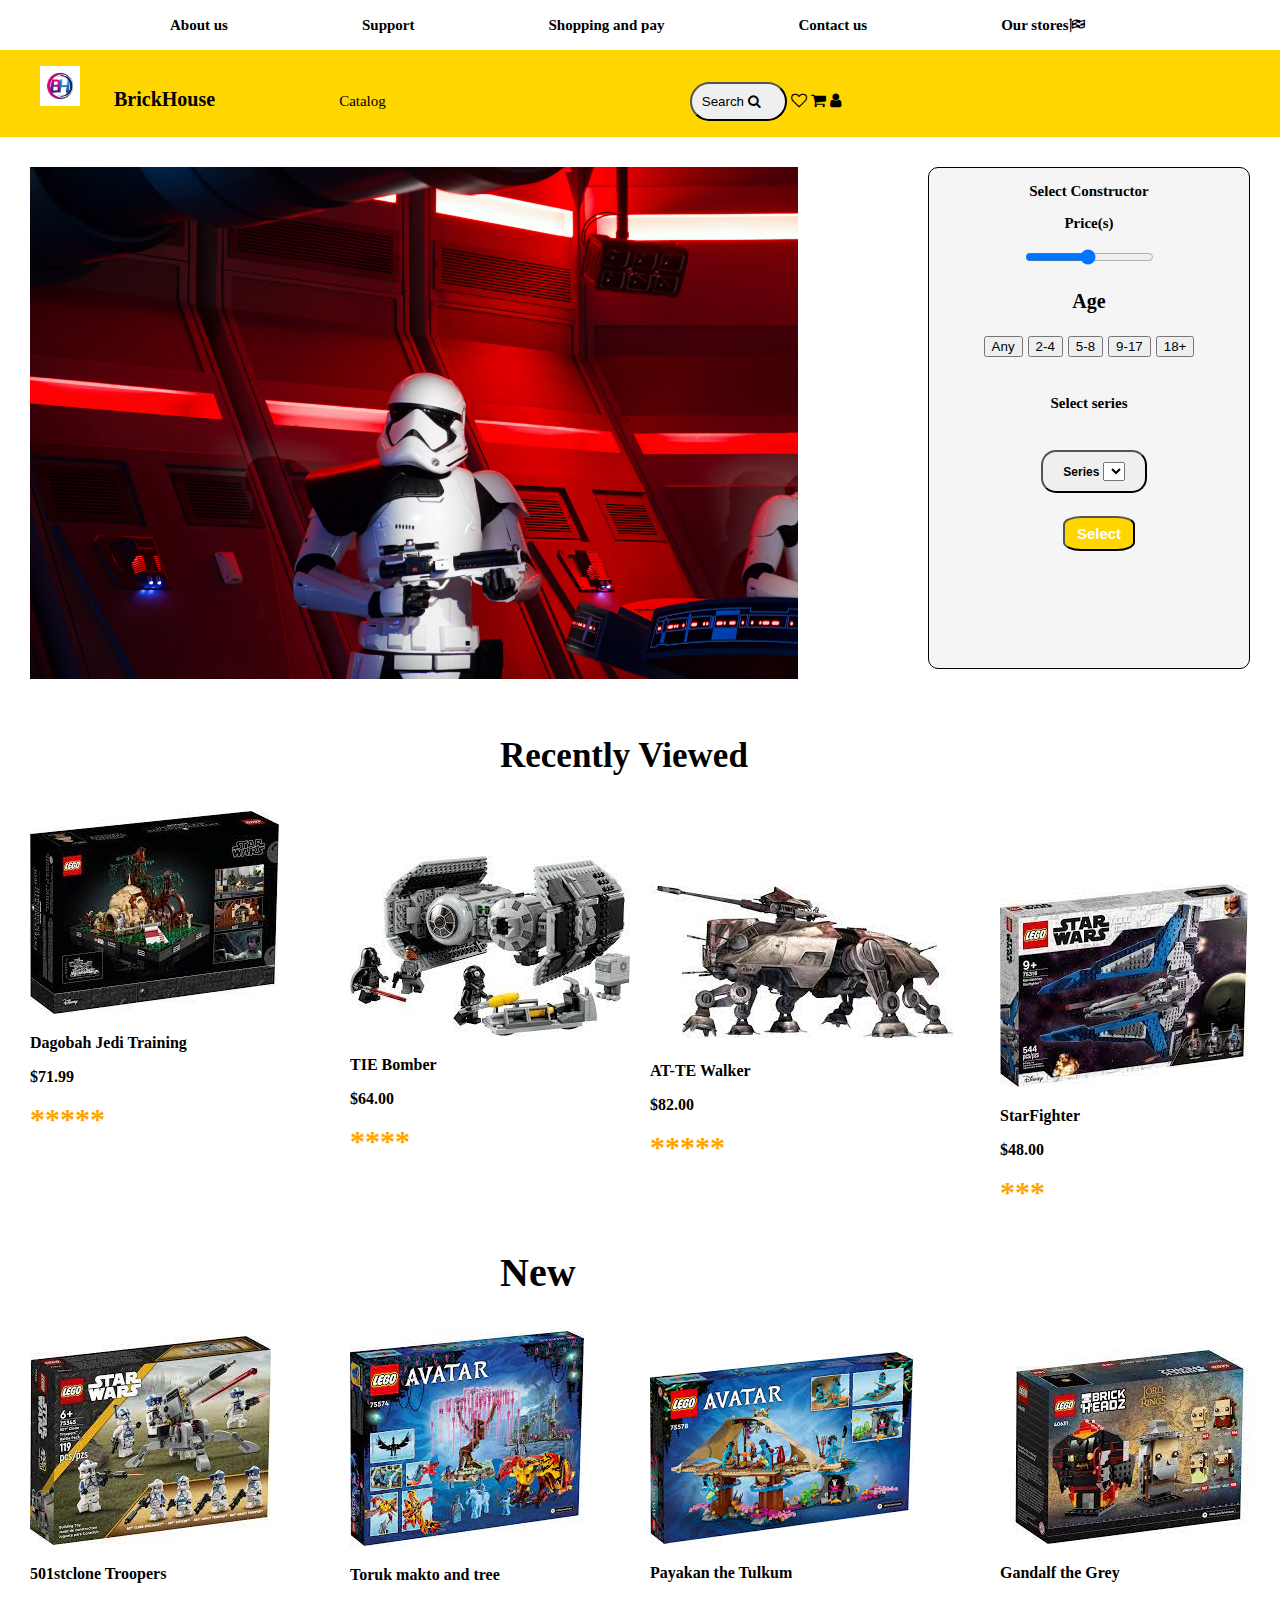
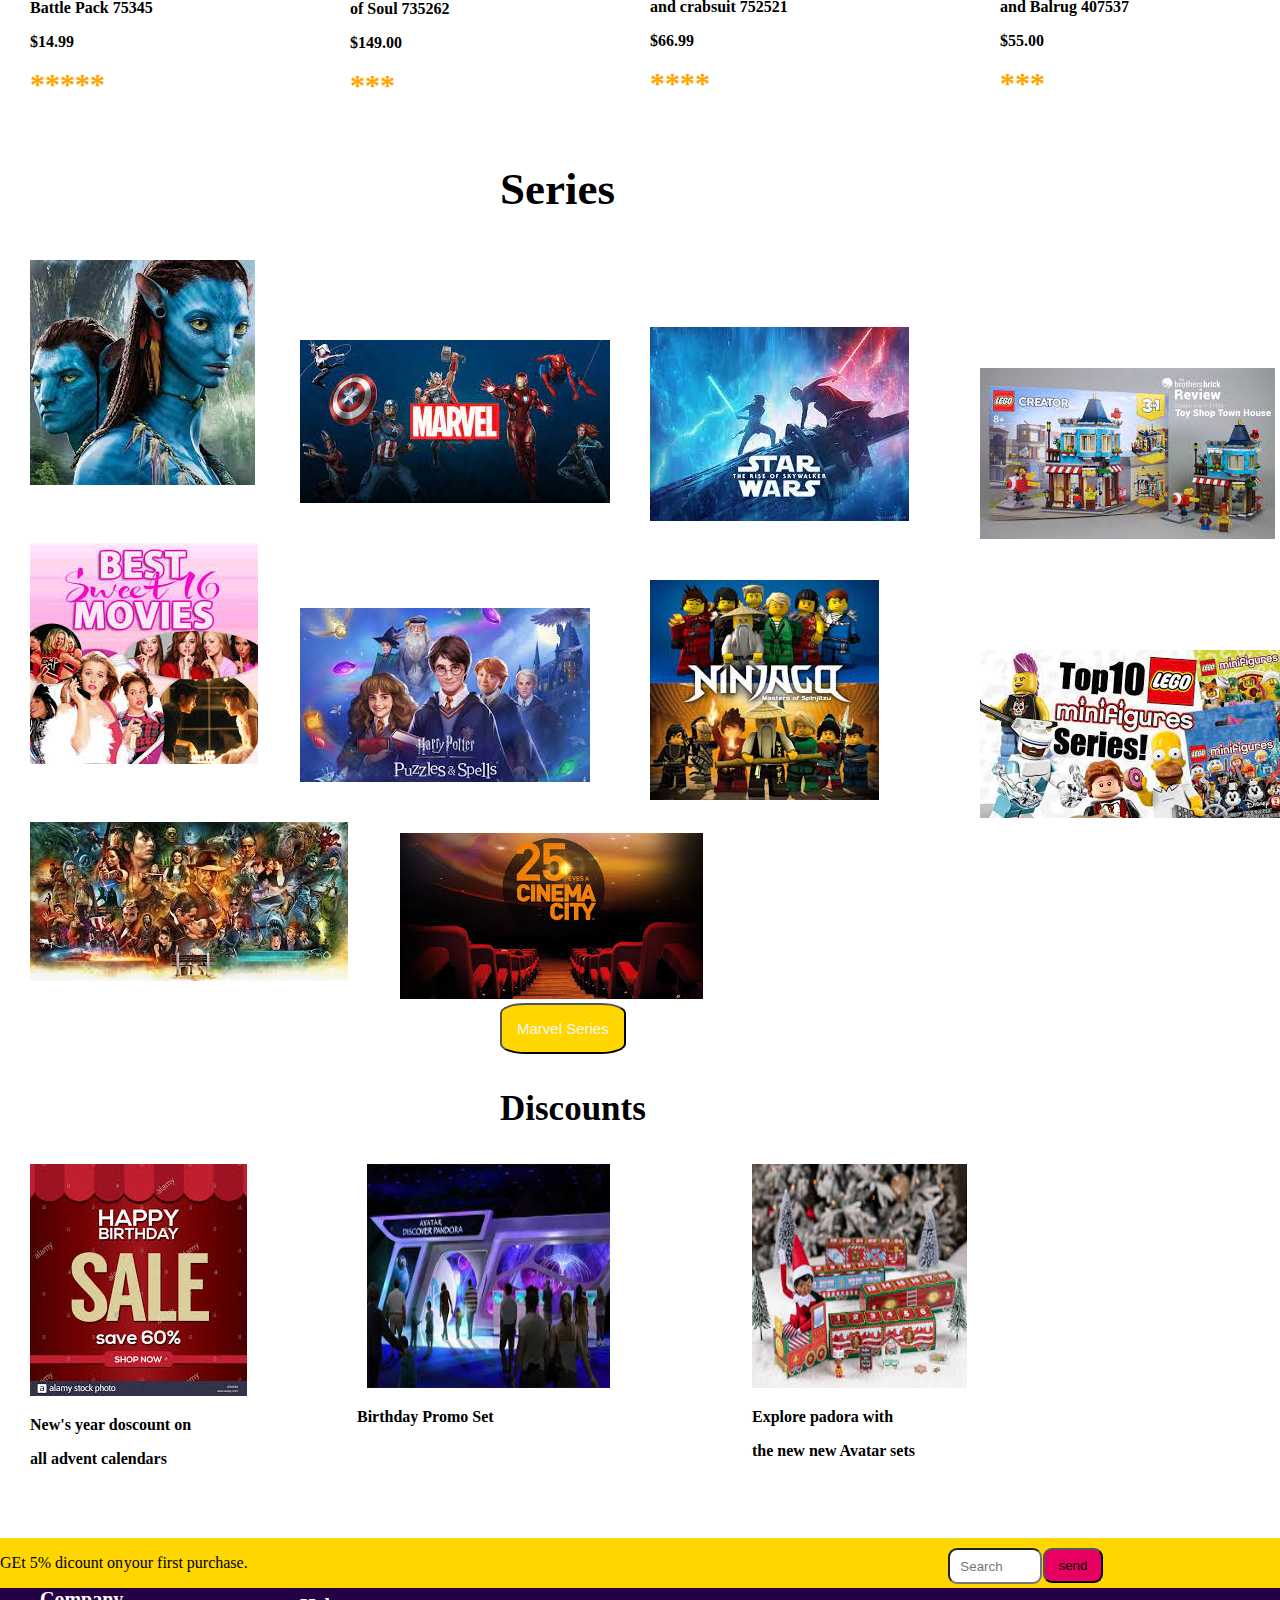
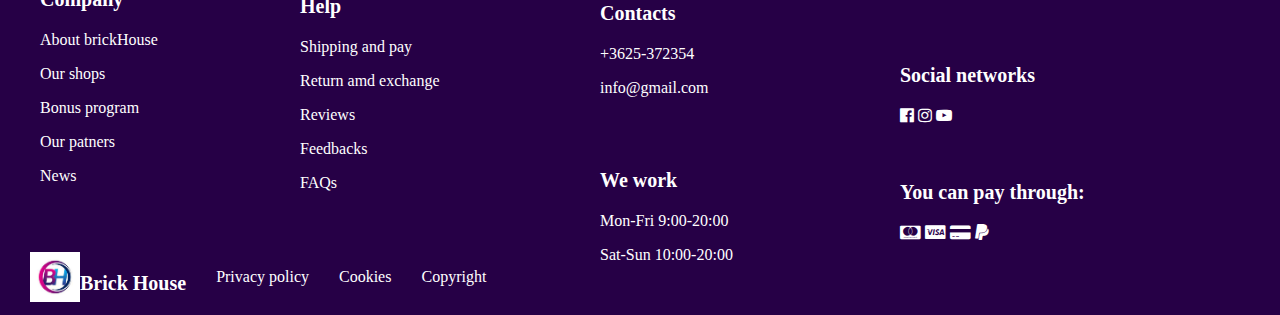
==== index.html @ 40dae790 "first commit" ====
<!DOCTYPE html>
<html lang="en">
<head>
    <meta charset="UTF-8">
    <meta http-equiv="X-UA-Compatible" content="IE=edge">
    <meta name="viewport" content="width=device-width, initial-scale=1.0">
    <title>BrickH</title>
    <link rel="stylesheet" a href="style.css">
    <link rel="stylesheet" href="https://cdnjs.cloudflare.com/ajax/libs/font-awesome/4.7.0/css/font-awesome.min.css">

</head>
<body class="body">
   <div>
    <nav class="nav1">
        <ul>
            <li>About us</li>
            <li>Support</li>
            <li>Shopping and pay</li>
            <li>Contact us</li>
            <li>Our stores</li>
        </ul>
        <i class="fa fa-flag-checkered" aria-hidden="true"></i>

    </nav>
   </div>
   <div>
    <nav class="nav2">
        <ul>
        <img src="images/log.jpeg" id="log1">
        <li id="log2">BrickHouse</li>
        <li>Catalog</li>
       <button id="search1">Search      <i class="fa fa-search" aria-hidden="true"></i>
       </button>
       <i class="fa fa-heart-o" aria-hidden="true"></i>
       <i class="fa fa-shopping-cart" aria-hidden="true"></i>
       <i class="fa fa-user" aria-hidden="true"></i>

    </ul>
    </nav>
</div>
<div class="sepa">
    <img  src="images/p0.jpg" class="p0">
    <div class="pictext">
        <p id="const">Select Constructor</p>
        <p id="const">Price(s)</p>
        <input type="range" min="1" max="100" value="50">
        <!-- <div id="range1"><input type="range" min="75" max="850" value="50" class="slider" id="myRange"></div> -->

        <br/>
        <p>Age</p>
       <div id="age"> <button>Any</button>  <button>2-4</button>  <button>5-8</button>   <button>9-17</button>  <button>18+</button></div>
       <br/> 
        <p id="series1">Select series</p>
        <br/>
        <button id="series">Series      <select><option></option><option></option><option></option></select></button>
        <br/>
        <br/>
        <button id="lastsel">Select</button>
    </div>
</div>
</br>
<div class="one1">
<p id="rece">Recently Viewed</p>
<div id="img1">
    <img src="images/dago.jpeg">
    <p>Dagobah Jedi Training</p>
    <p>$71.99</p>
    <p id="wote">*****</p>

</div>
    <div id="img2">
<img src="images/tie.jpeg">
<p>TIE Bomber</p>
<p>$64.00</p>
<p id="wote">****</p>
    </div>
<div id="img3">
    <img src="images/walker.jpeg">
    <p>AT-TE Walker</p>
    <p>$82.00</p>
    <p id="wote">*****</p>
</div>
<div id="img4">
    <img src="images/star.jpeg">
    <p>StarFighter</p>
    <p>$48.00</p>
    <p id="wote">***</p>
</div></div>
<p id="new">New</p>
<div id="img5">
    <img src="images/501st.jpeg">
    <p>501stclone Troopers</p>
    <p>Battle Pack 75345</p>
    <p>$14.99</p>
    <p id="wote">*****</p>
</div>
<div id="img6">
    <img src="images/toruk.jpeg">
    <p>Toruk makto and tree</p>
    <p>of Soul 735262</p>
    <p>$149.00</p>
    <p id="wote">***</p>
</div>
<div id="img7">
    <img src="images/payakan.jpeg">
    <p>Payakan the Tulkum</p>
    <p>and crabsuit 752521</p>
    <p>$66.99</p>
    <p id="wote">****</p>
</div>
<div id="img8">
    <img src="images/gandalf.jpeg">
    <p>Gandalf the Grey</p>
    <p>and Balrug 407537</p>
    <p>$55.00</p>
    <p id="wote">***</p>
</div>
</br>

<p id="pp">Series</p>
<div>
    <div class="f4"> <img src="images/avatar.jpeg" id="img9">

<div>
    <img src="images/marvel.jpeg" id="img10">
</div>
<div>
    <img src="images/star war.jpeg" id="img11">
</div>
<div>
    <img src="images/creator.jpeg" id="img12">
</div>
</div>
<div>
    <img src="images/ideas.jpeg" id="img13">
</div>
<div>
    <img src="images/harry.jpeg" id="img14">
</div>
<div>
    <img src="images/ninjago.jpeg" id="img15">
</div>
<div>
    <img src="images/minifigures.jpeg" id="img16">
</div>
<div>
    <img src="images/classic.jpeg" id="img17">
</div>
<div>
    <img src="images/cuty.jpeg" id="img18">
</div>
<button id="mave">Marvel Series</button>
<p id="dis">Discounts</p>
<div class=last>
    <div>
    <img src="images/birthday.jpeg" id="last1">
    <p id="nn">New's year doscount on </p>
    <p id="nn">all advent calendars</p>
    </div>
    <div>
    <img src="images/explore.jpeg" id="last2">
    <p id="r">Birthday Promo Set</p>
</div>
    <div>
    <img src="images/new year.jpeg"id="last3">
    <p id="mm">Explore padora with </p>
    <p id="mm">the new new Avatar sets</p>
    </div>
</div>
</br>
</br>
</br>
<div class="gee">
    <p id="al">GEt 5% dicount on</p><p>your first purchase.</p>
<input id="in" placeholder="Search"></input>
    <button id="send">send</button>
</div>
<div id="big">
<div class="b1">
    <p id="all">Company</p>
    <p>About brickHouse</p>
    <p>Our shops</p>
    <p>Bonus program</p>
    <p>Our patners</p>
    <p>News</p>
</div>
<div class="b2">
    <p id="all">Help</p>
    <p>Shipping and pay</p>
    <p>Return amd exchange</p>
    <p>Reviews</p>
    <p>Feedbacks</p>
    <p>FAQs</p>
</div>
<div class="b3">
    <p id="all">Contacts</p>
    <p>+3625-372354</p>
    <p>info@gmail.com</p>
</br>
</br>
    <p id="all">We work</p>
    <p>Mon-Fri  9:00-20:00</p>
    <p>Sat-Sun  10:00-20:00</p>

</div>
<div class="b4">
    <p id="all">Social networks</p>
    <i class="fa fa-facebook-official" aria-hidden="true"></i>
    <i class="fa fa-instagram" aria-hidden="true"></i>
    <i class="fa fa-youtube-play" aria-hidden="true"></i>
</br>
</br>
</br>
<p id="all">You can pay through:</p>
<i class="fa fa-cc-mastercard" aria-hidden="true"></i>
<i class="fa fa-cc-visa" aria-hidden="true"></i>
<i class="fa fa-credit-card-alt" aria-hidden="true"></i>
<i class="fa fa-paypal" aria-hidden="true"></i>

</div>
<div class="fyuu">
    <img src="images/log.jpeg" id="staki"><p id="all">Brick House</p>
    <p id="pq">Privacy policy</p>
    <p id="cookie">Cookies</p>
    <p id="copyr">Copyright</p>
</div>

</div>













</body>
</html>
---- style.css ----
@media screen and (max-height:2000px),(max-width:1300px){

    .body {
      padding: 0px;
      margin: 0px;
    }
  


.nav1{
    display: flex;
    /* justify-content: space-between; */
    align-items: center;
    font-weight: 700;
}
.body{
    /* width:900px; */
    padding: 0px;
    margin: 0;
    /* overflow-x: hidden;
    overflow-y: scroll; */
   
}
.nav1 ul li{
    display: inline-flex;
    padding-left: 10px;
    margin-left: 120px;
    font-size: 15px;
    font-weight:500px;
}
#log1{
    width:40px;

}
#log2{
    margin-left: 30px;
    font-size: 20px;
    font-weight: 700;
}
.nav2{
    display:flex;
    align-items: center;
    background-color: #FFD600;
    width: 100%;
    justify-content: space-between;
    margin-left: 0px;
    font-weight: 700;
}
.nav2 ul  li{
    display: inline-flex;
    font-size: 15px;
    font-weight: 500;
    margin-left: 120px;
}
#search1{
    border-radius: 20px;
    padding: 10px 25px 10px 10px;
    margin-left: 300px;
    cursor: pointer;
 
}

.p0{
    width: 60%;
    margin-top: 30px;
    margin-left: 30px;
}
#age p{
    padding-left: 45px;
    display:inline-flex
}

.pictext{
    float: right;
    background-color: whitesmoke;
opacity: 15;
margin-top: 30px;
border-radius: 10px;
width: 25%;
height: 500px;
font-size: 20px;
font-weight: 600;
text-align:center;
border:solid 0.5px black;
margin-right: 30px;



}
#series{
padding: 10px 20px;
margin-left: 10px;
font-weight: 600;
font-size: 12px;
border-radius: 15px;
text-align: left;
cursor:pointer;

}
#const{
    font-size: 15px;
    font-weight: 600;
}
#series1{
    font-size: 15px;
    font-weight: 600;
  
   
}
#lastsel{
    padding: 7px 12px;
    font-weight: 800; font-size: 15px;
 border-radius: 25%;
 background-color: #FFD600;
 color: white;
 margin-left: 20px;

}
#rece{
    font-size: 35px;
    margin-left: 500px;
    font-weight: 900;
}
#wote{
    color:orange;
    font-size: 30px;
    display:inline;
}


#img1{
    margin-left: 30px;
    font-weight: 700;
    
}
#img2{
    margin-top: -280px;
    margin-left: 350px;
    font-weight: 700;
}
#img3{
    margin-top:-280px ;
    margin-left: 650px;
    font-weight: 700;
}
#img4{
    margin-top: -280px;
    margin-left: 1000px;
    font-weight: 700;
}
#new{
    font-size: 40px;
    margin-left: 500px;
    font-weight: 900;
}
#img5{
margin-left: 30px;
font-weight: 700;
}
#img6{
    margin-top: -370px;
    margin-left: 350px;
    font-weight: 700;
}
#img7{
    margin-top:-350px ;
    margin-left: 650px;
    font-weight: 700;
}
#img8{
    margin-top: -350px;
    margin-left: 1000px;
    font-weight: 700;
}
#pp{
    font-size: 45px;
    margin-left: 500px;
    font-weight: 900;
}

#img9{
    margin-left: 30px;
    
  
}
#img10{
margin-left: 300px;
margin-top: -260px;
height: 100%;

}

#img11{
  margin-left: 650px;  
  margin-top: -300px;
}
#img12{
    margin-left: 980px;  
    margin-top: -350px;
}
#img13{
margin-left: 30px;  
}
#img14{
    margin-left: 300px;
    margin-top: -500px;
}
#img15{
    margin-left: 650px;  
    margin-top: -500px;
}
#img16{
    margin-left: 980px;  
    margin-top: -500px;
}
#img17{
    margin-left: 30px;
}

#img18{
    margin-left: 400px;  
    margin-top: -330px; 
}
#mave{
    padding: 15px;
 border-radius: 20%;
    background-color:#FFD600;
    color: whitesmoke;
    font-size: 15px;
margin-left: 500px;

}
#dis{
    font-size: 35px;
    font-weight: 900;
    margin-left: 500px;
}
.last{
    display: flex;
    font-weight: 600;
}
#last1{
    margin-left: 30px;
   
}

#last2{
    margin-left: 120px;
    width:60%;
    height: 70%;
}
#last3{
    margin-left: 100px;
    width: 60%;
    height: 70%;
}
#nn{
    margin-left: 30px;
}

#r{
    margin-left: 110px;
}
#mm{
    margin-left: 100px;
}
.gee{
    display: flex;
    background-color:#FFD600;
    justify-content: space-between;
  
}
#in{
    margin-left: 700px;
    border-radius: 9px;
    padding: 5px 10px; height: 22px; width: 70px;
margin-top: 10px;
    
}
#send{
margin-top: 10px;
border-radius: 9px;
padding: 5px 10px;
background-color:#E70062;
height: 35px; width: 60px;
margin-right: 177px;

}
#big{
    background-color: #260046;color: white;
    margin-top: -20px;
}
.b1{
    margin-left: 40px;
}
.b2{
    margin-left: 300px;
    margin-top: -210px;
}
.b3{
    margin-left: 600px;
    margin-top: -210px;
}
#all{
    font-size: 20px;
    font-weight: 800;
}
.b4{
    margin-left:900px;
    margin-top: -220px;
}
.fyuu{
    display: flex;
    margin-top: 10px;
    /* padding:30px;
    justify-content: space-between; */
}
#bh{
margin-left: 30px;
}
#pq{
margin-left: 30px;
}
#cookie{
margin-left:30px ;
}
#copyr{
margin-left: 30px;
}
#staki{
    width: 50px;
    height:50px;
    margin-left: 30px;
}}
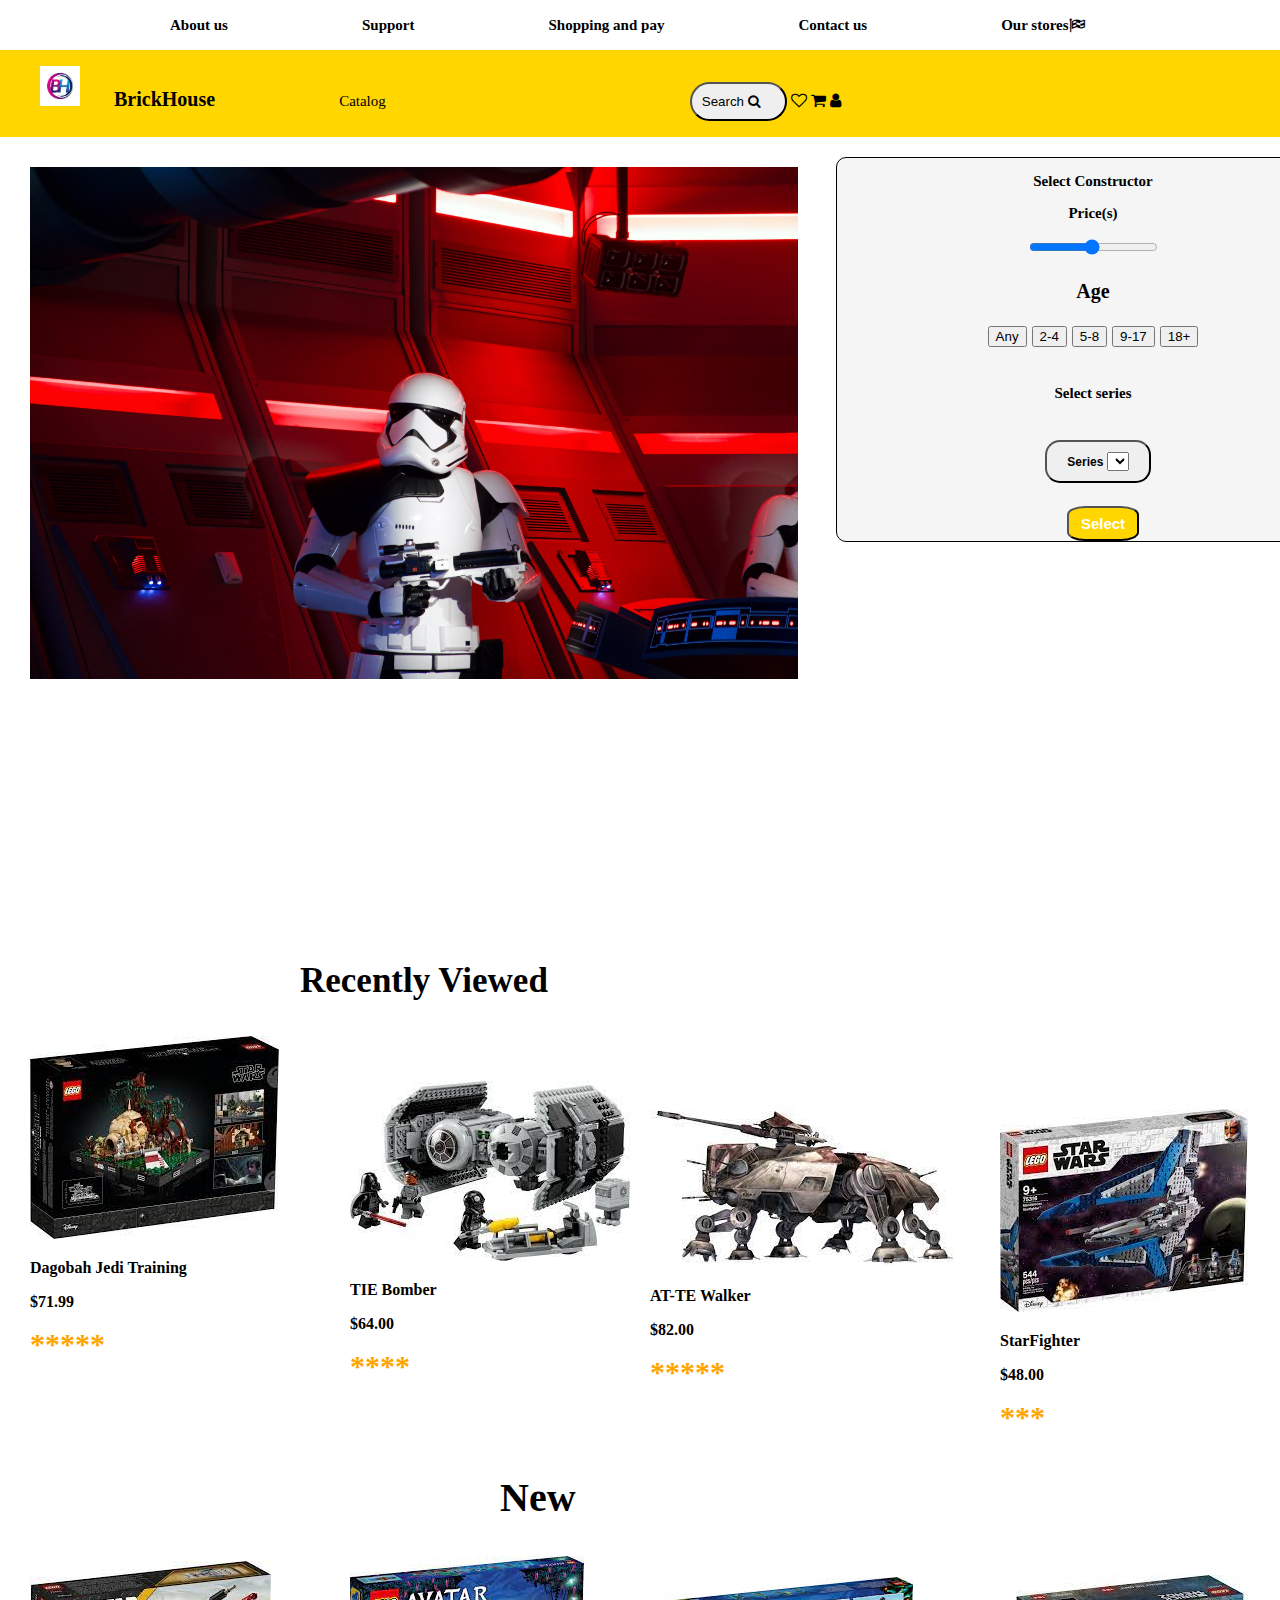
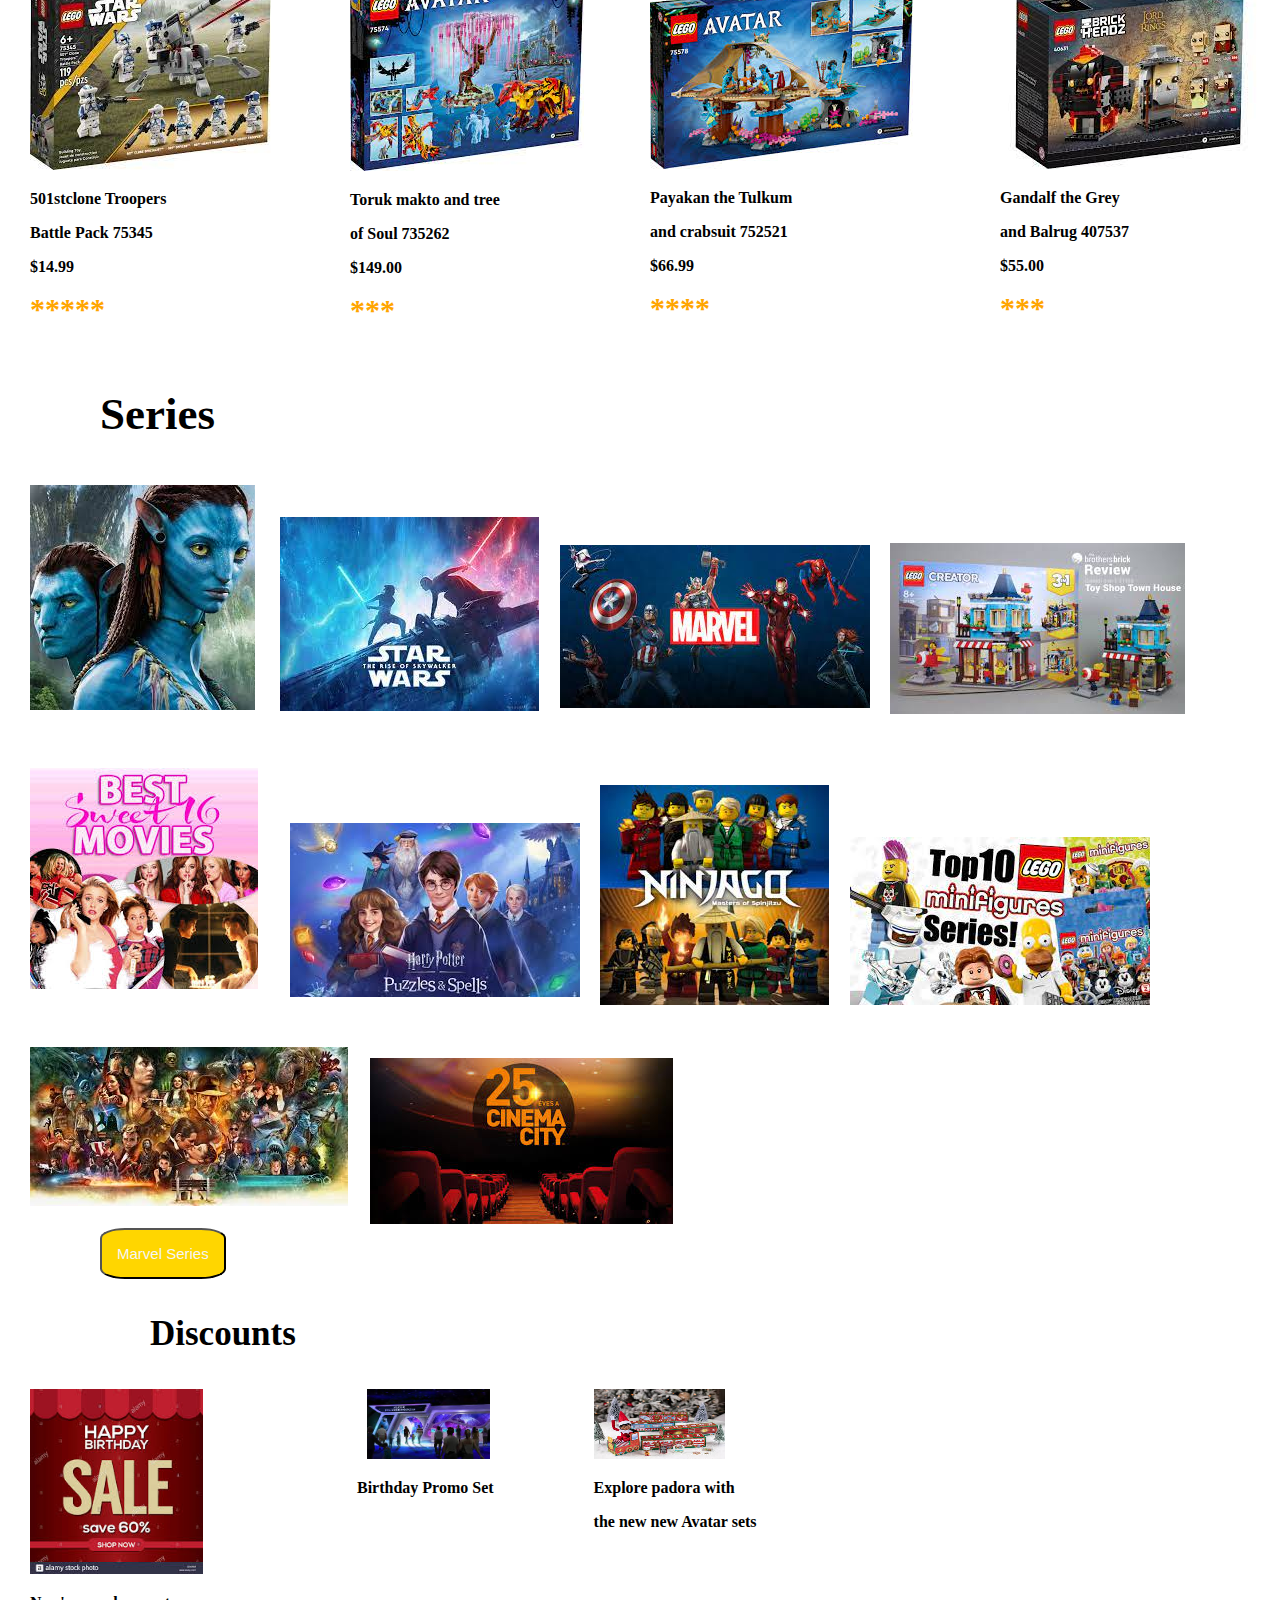
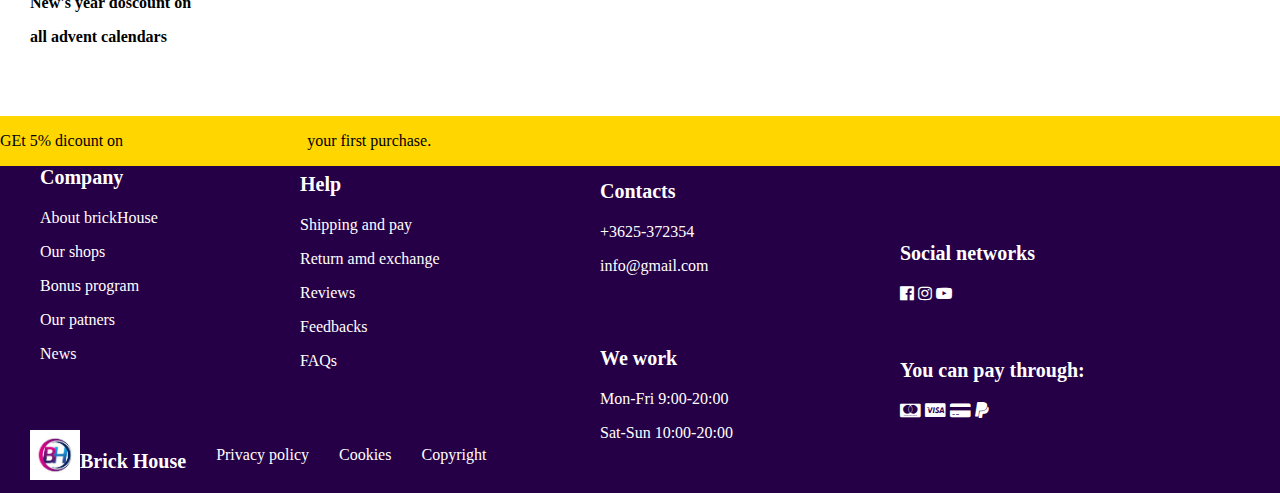
==== commit 17139974: "commit" ====
--- a/index.html
+++ b/index.html
@@ -59,15 +59,14 @@
     </div>
 </div>
 </br>
+
+<p id="rece">Recently Viewed</p>
 <div class="one1">
-<p id="rece">Recently Viewed</p>
 <div id="img1">
     <img src="images/dago.jpeg">
     <p>Dagobah Jedi Training</p>
     <p>$71.99</p>
-    <p id="wote">*****</p>
-
-</div>
+    <p id="wote">*****</p></div>
     <div id="img2">
 <img src="images/tie.jpeg">
 <p>TIE Bomber</p>
@@ -78,14 +77,12 @@
     <img src="images/walker.jpeg">
     <p>AT-TE Walker</p>
     <p>$82.00</p>
-    <p id="wote">*****</p>
-</div>
+    <p id="wote">*****</p></div>
 <div id="img4">
     <img src="images/star.jpeg">
     <p>StarFighter</p>
     <p>$48.00</p>
-    <p id="wote">***</p>
-</div></div>
+    <p id="wote">***</p></div></div>
 <p id="new">New</p>
 <div id="img5">
     <img src="images/501st.jpeg">
--- a/style.css
+++ b/style.css
@@ -1,4 +1,4 @@
-@media screen and (max-height:2000px),(max-width:1300px){
+
 
     .body {
       padding: 0px;
@@ -331,4 +331,65 @@
     width: 50px;
     height:50px;
     margin-left: 30px;
-}}
+}
+@media screen and (max-height:1500px),(max-width:1100px){
+.nav1{
+    width: 100%;
+  
+}.nav2{
+    width: 140%; height: 50%; 
+}.pictext{
+    margin-top: 20px; margin-right: -70px; width: 40%; height: 90%;
+}#rece{
+    margin-top: 260px; margin-left: 300px;
+}
+#pp{
+    width: 40%; height: 30%;margin-left: 100px;
+}
+/* #img1{width: 40%;}
+#img2{width: 40%;}
+#img3{width: 40%;}
+#img4{width: 40%;}
+#img5{width: 40%;}
+#img6{width: 40%;}
+#img7{width: 40%;}
+#img8{width: 40%;} */
+
+#img18{
+  margin-left: 370px;}
+#img10{ margin-left: 560px;margin-bottom: 20px;}
+#img11{padding: 0px;margin-left: 280px;margin-bottom: 35px;}
+#img12{margin-left: 890px; margin-bottom: 50px;}
+
+#img14{margin-left: 290px;margin-bottom: 10px;}
+#img15{margin-left: 600px;margin-bottom: 20px;}
+#img16{margin-left: 850px;margin-bottom: 38px;}
+
+#mave{
+    margin-left: 100px;
+}
+#last1{
+width: 70%;
+}
+#last2{
+    width: 50%;height: 70px;
+}
+#last3{
+    width: 50%;height: 70px;
+}
+#dis{
+    margin-left: 150px;
+}
+.gee{
+    width: 143%; height: 30%;
+}
+#big{
+    width: 143%;
+}#fyuu{margin-top: 10px;}
+
+
+
+
+
+
+}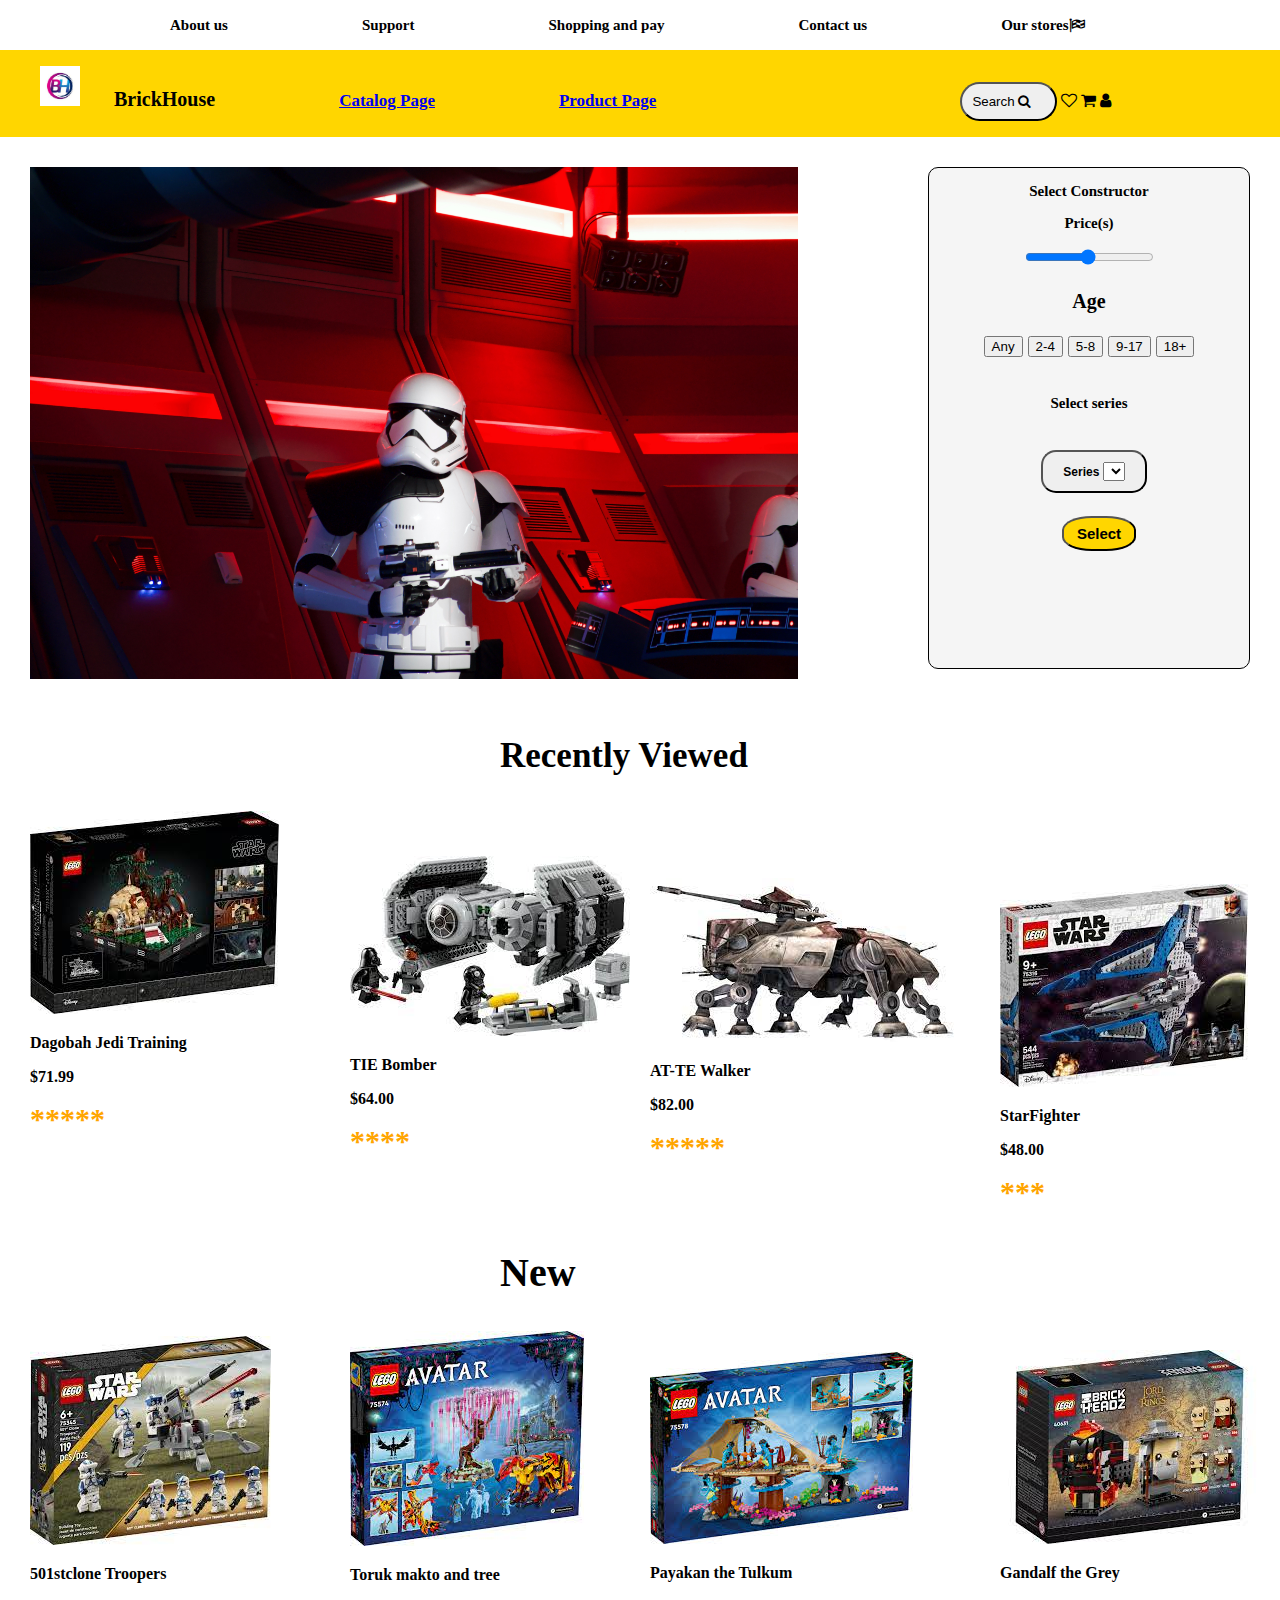
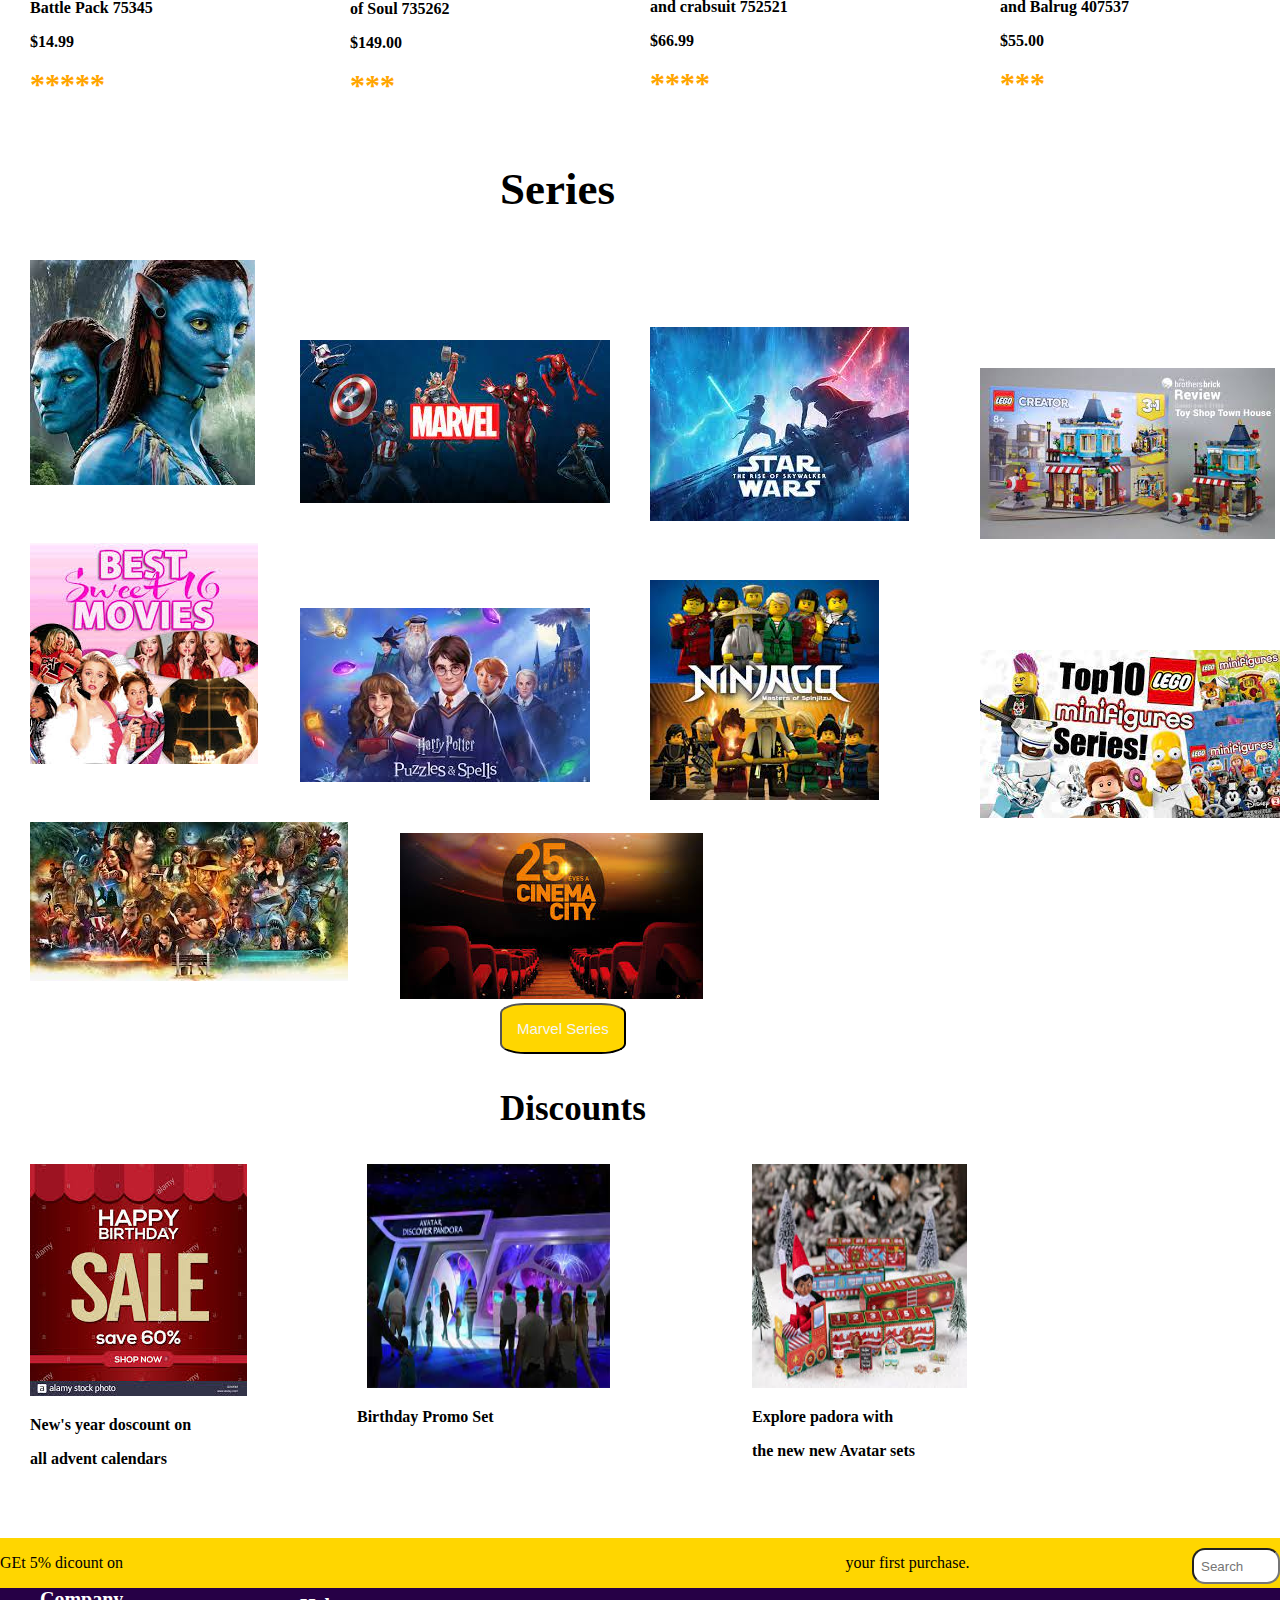
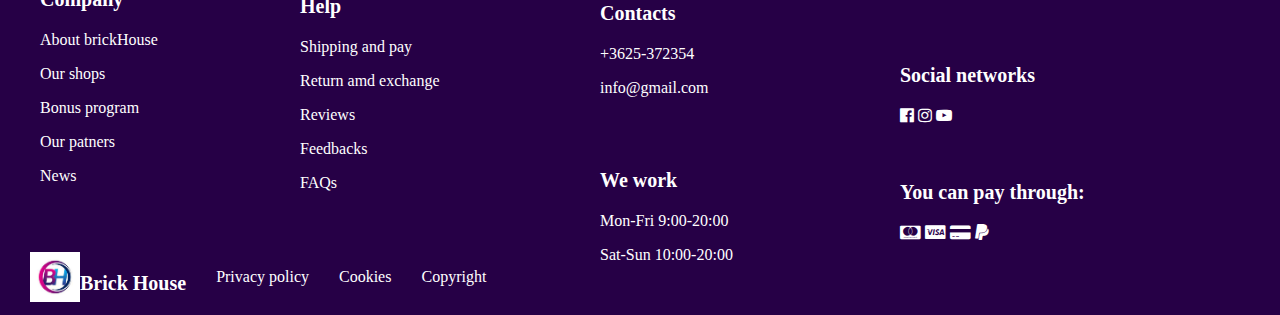
==== commit bc82d96a: "commit" ====
--- a/index.html
+++ b/index.html
@@ -28,7 +28,8 @@
         <ul>
         <img src="images/log.jpeg" id="log1">
         <li id="log2">BrickHouse</li>
-        <li>Catalog</li>
+        <li id="link1"><a href="index2.html">Catalog Page</a></li>
+        <li id="link1"><a href="index3.html">Product Page</a></li>
        <button id="search1">Search      <i class="fa fa-search" aria-hidden="true"></i>
        </button>
        <i class="fa fa-heart-o" aria-hidden="true"></i>
@@ -170,7 +171,7 @@
 <div class="gee">
     <p id="al">GEt 5% dicount on</p><p>your first purchase.</p>
 <input id="in" placeholder="Search"></input>
-    <button id="send">send</button>
+    <!-- <button id="send">send</button> -->
 </div>
 <div id="big">
 <div class="b1">
@@ -224,17 +225,7 @@
 
 </div>
 
-
-
-
-
-
-
-
-
-
-
-
+ 
 
 </body>
 </html>--- a/style.css
+++ b/style.css
@@ -1,4 +1,3 @@
-
 
     .body {
       padding: 0px;
@@ -14,12 +13,9 @@
     font-weight: 700;
 }
 .body{
-    /* width:900px; */
     padding: 0px;
     margin: 0;
-    /* overflow-x: hidden;
-    overflow-y: scroll; */
-   
+ 
 }
 .nav1 ul li{
     display: inline-flex;
@@ -57,8 +53,9 @@
     padding: 10px 25px 10px 10px;
     margin-left: 300px;
     cursor: pointer;
- 
-}
+}
+
+#link1{font-size: 17px;font-weight: 700;}
 
 .p0{
     width: 60%;
@@ -108,11 +105,11 @@
    
 }
 #lastsel{
-    padding: 7px 12px;
+    padding: 7px 13px;
     font-weight: 800; font-size: 15px;
- border-radius: 25%;
+ border-radius: 40%;
  background-color: #FFD600;
- color: white;
+ color:black;
  margin-left: 20px;
 
 }
@@ -271,13 +268,13 @@
   
 }
 #in{
-    margin-left: 700px;
-    border-radius: 9px;
-    padding: 5px 10px; height: 22px; width: 70px;
+    margin-left: -500px;
+    border-radius: 13px;
+    padding: 5px 7px; height: 22px; width: 70px;
 margin-top: 10px;
     
 }
-#send{
+/* #send{
 margin-top: 10px;
 border-radius: 9px;
 padding: 5px 10px;
@@ -285,7 +282,7 @@
 height: 35px; width: 60px;
 margin-right: 177px;
 
-}
+} */
 #big{
     background-color: #260046;color: white;
     margin-top: -20px;
@@ -332,64 +329,9 @@
     height:50px;
     margin-left: 30px;
 }
-@media screen and (max-height:1500px),(max-width:1100px){
-.nav1{
-    width: 100%;
-  
-}.nav2{
-    width: 140%; height: 50%; 
-}.pictext{
-    margin-top: 20px; margin-right: -70px; width: 40%; height: 90%;
-}#rece{
-    margin-top: 260px; margin-left: 300px;
-}
-#pp{
-    width: 40%; height: 30%;margin-left: 100px;
-}
-/* #img1{width: 40%;}
-#img2{width: 40%;}
-#img3{width: 40%;}
-#img4{width: 40%;}
-#img5{width: 40%;}
-#img6{width: 40%;}
-#img7{width: 40%;}
-#img8{width: 40%;} */
-
-#img18{
-  margin-left: 370px;}
-#img10{ margin-left: 560px;margin-bottom: 20px;}
-#img11{padding: 0px;margin-left: 280px;margin-bottom: 35px;}
-#img12{margin-left: 890px; margin-bottom: 50px;}
-
-#img14{margin-left: 290px;margin-bottom: 10px;}
-#img15{margin-left: 600px;margin-bottom: 20px;}
-#img16{margin-left: 850px;margin-bottom: 38px;}
-
-#mave{
-    margin-left: 100px;
-}
-#last1{
-width: 70%;
-}
-#last2{
-    width: 50%;height: 70px;
-}
-#last3{
-    width: 50%;height: 70px;
-}
-#dis{
-    margin-left: 150px;
-}
-.gee{
-    width: 143%; height: 30%;
-}
-#big{
-    width: 143%;
-}#fyuu{margin-top: 10px;}
-
-
-
-
-
-
-}+
+ @media screen and (max-width:1280), (max-height:1366){ 
+
+ }
+ 
+ 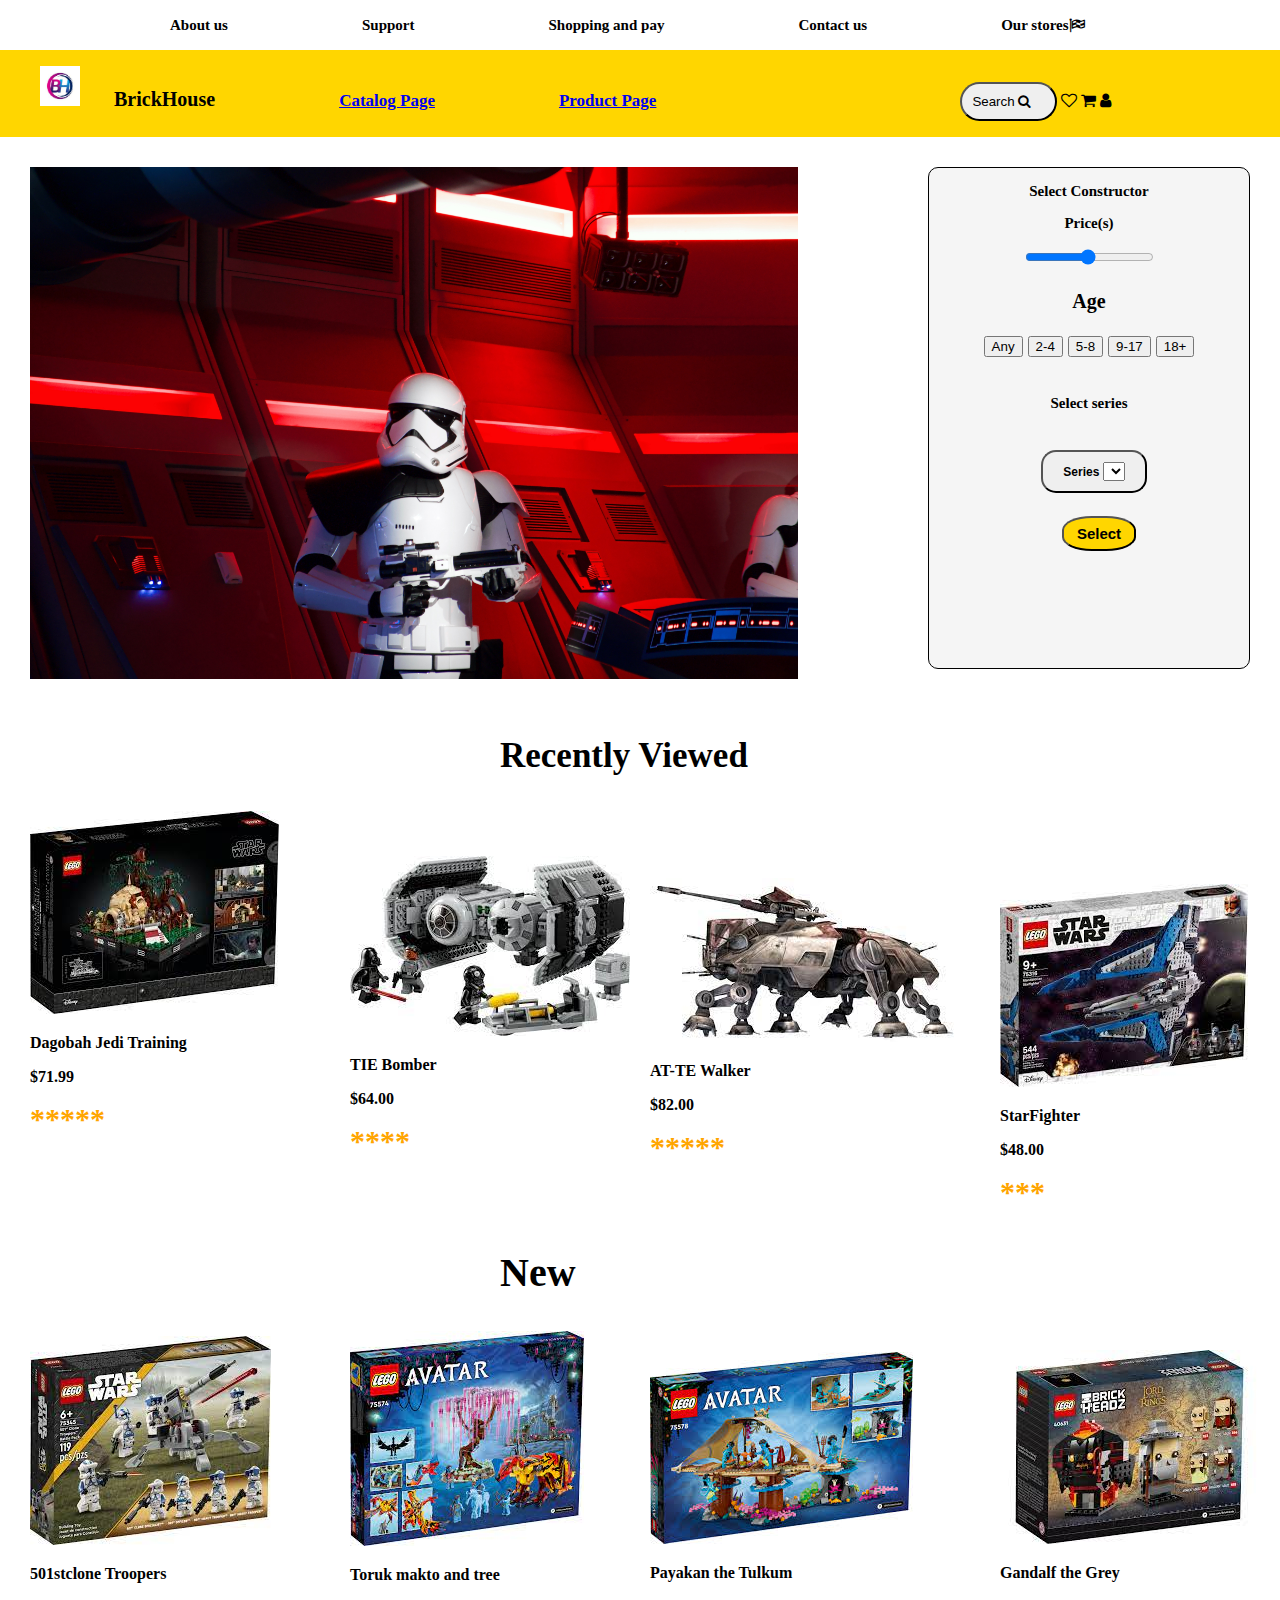
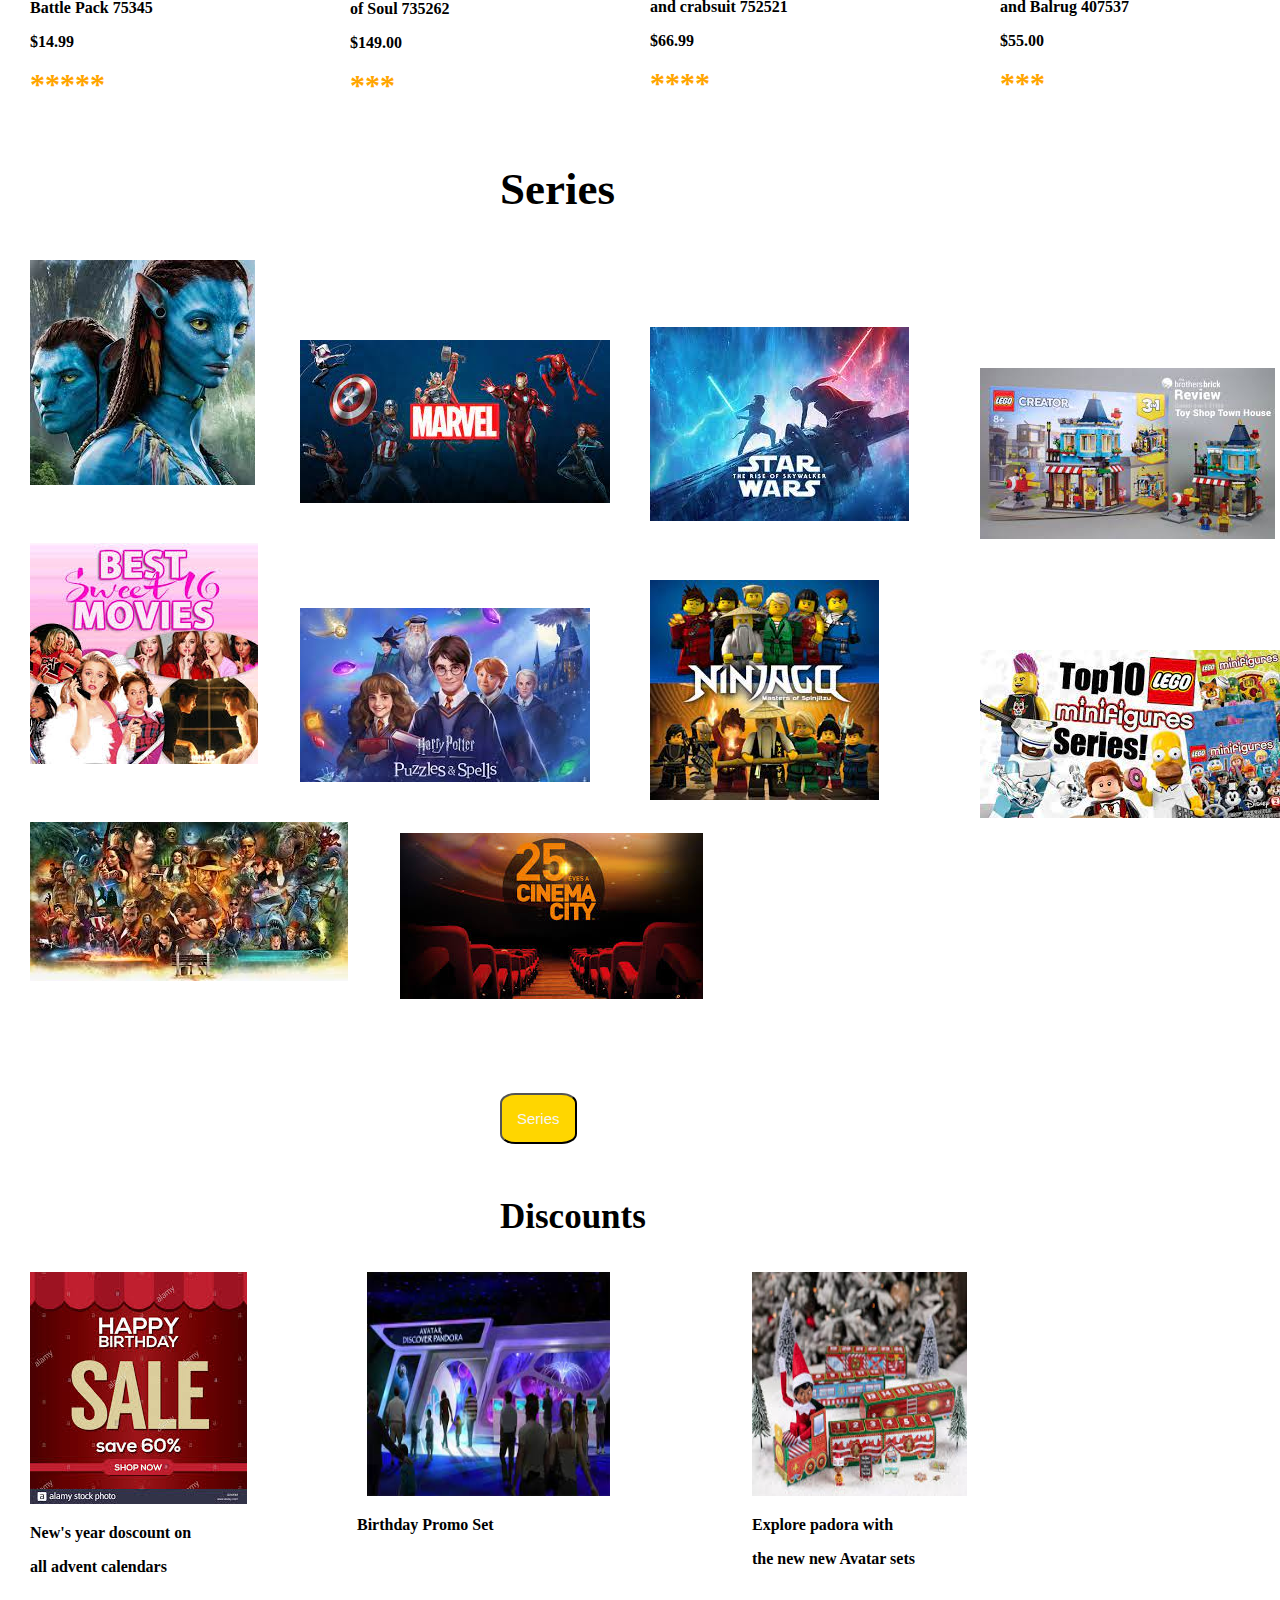
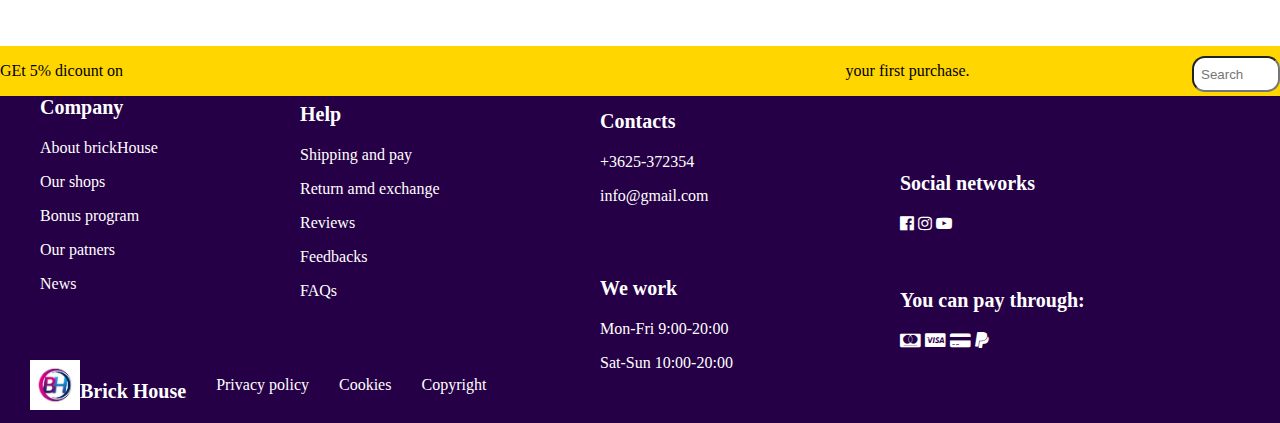
==== commit c4fc4159: "commit" ====
--- a/index.html
+++ b/index.html
@@ -64,50 +64,50 @@
 <p id="rece">Recently Viewed</p>
 <div class="one1">
 <div id="img1">
-    <img src="images/dago.jpeg">
+    <img src="images/dago.jpeg" id="imm1">
     <p>Dagobah Jedi Training</p>
     <p>$71.99</p>
     <p id="wote">*****</p></div>
     <div id="img2">
-<img src="images/tie.jpeg">
+<img src="images/tie.jpeg" id="imm2">
 <p>TIE Bomber</p>
 <p>$64.00</p>
 <p id="wote">****</p>
     </div>
 <div id="img3">
-    <img src="images/walker.jpeg">
+    <img src="images/walker.jpeg" id="imm3">
     <p>AT-TE Walker</p>
     <p>$82.00</p>
     <p id="wote">*****</p></div>
 <div id="img4">
-    <img src="images/star.jpeg">
+    <img src="images/star.jpeg" id="imm4">
     <p>StarFighter</p>
     <p>$48.00</p>
     <p id="wote">***</p></div></div>
 <p id="new">New</p>
 <div id="img5">
-    <img src="images/501st.jpeg">
+    <img src="images/501st.jpeg" id="imm5">
     <p>501stclone Troopers</p>
     <p>Battle Pack 75345</p>
     <p>$14.99</p>
     <p id="wote">*****</p>
 </div>
 <div id="img6">
-    <img src="images/toruk.jpeg">
+    <img src="images/toruk.jpeg" id="imm6">
     <p>Toruk makto and tree</p>
     <p>of Soul 735262</p>
     <p>$149.00</p>
     <p id="wote">***</p>
 </div>
 <div id="img7">
-    <img src="images/payakan.jpeg">
+    <img src="images/payakan.jpeg"id=imm7>
     <p>Payakan the Tulkum</p>
     <p>and crabsuit 752521</p>
     <p>$66.99</p>
     <p id="wote">****</p>
 </div>
 <div id="img8">
-    <img src="images/gandalf.jpeg">
+    <img src="images/gandalf.jpeg" id="imm8">
     <p>Gandalf the Grey</p>
     <p>and Balrug 407537</p>
     <p>$55.00</p>
@@ -116,7 +116,7 @@
 </br>
 
 <p id="pp">Series</p>
-<div>
+<div id="monsters">
     <div class="f4"> <img src="images/avatar.jpeg" id="img9">
 
 <div>
@@ -146,8 +146,8 @@
 </div>
 <div>
     <img src="images/cuty.jpeg" id="img18">
-</div>
-<button id="mave">Marvel Series</button>
+</div><br><br><br><br><br>
+<button id="mave">Series</button><br><br>
 <p id="dis">Discounts</p>
 <div class=last>
     <div>
@@ -169,7 +169,7 @@
 </br>
 </br>
 <div class="gee">
-    <p id="al">GEt 5% dicount on</p><p>your first purchase.</p>
+    <p id="al">GEt 5% dicount on</p><p id="fao">your first purchase.</p>
 <input id="in" placeholder="Search"></input>
     <!-- <button id="send">send</button> -->
 </div>
--- a/style.css
+++ b/style.css
@@ -329,9 +329,70 @@
     height:50px;
     margin-left: 30px;
 }
-
- @media screen and (max-width:1280), (max-height:1366){ 
-
- }
- 
- + @media screen and (max-width:412px){ 
+    /* .last{
+        width:412px;
+    } */
+         .pictext{
+             margin-top:8%;margin-right: 150px;
+             width:30%;height:120% ;}
+         .p0{width:20%}
+         #rece{margin-left:140px;font-size:large;}
+        #one1{width:40%}
+        #imm1{width:10%}
+        #img1{font-size:14px}
+        #imm2{width:17%;margin-top:60px;}
+        #img2{margin-left:190px;font-size:14px;margin-top:-290px}
+        #imm3{width:20%} 
+        #img3{margin-left:30px;margin-top: 40px;}   
+        #imm4{width:25%} 
+        #img4{margin-left: 220px;margin-top: -170px;}   
+          .nav1{width: 80%;}  
+          .nav2{width: 80%;}
+    #search1{margin-left: 50px;}
+    #new{margin-left: 140px;font-size: larger;}
+ #imm5{width: 20%;}
+ #img{font-size: 14px;}
+ #imm6{width: 30%;}
+ #img6{margin-left: 210px;margin-top: -220px;}
+   #imm7{width: 25%;}
+   #img7{margin-left: 40px;margin-top: 40px;}
+    #imm8{width: 40%;}
+    #img8{margin-left: 190px; margin-top:-225px ;}
+    #img9{width:10%;margin-bottom: -10px;}
+    #img10{width:15%;margin-left: 140px;}
+    #img11{width:15%;margin-left: 150px;margin-bottom: -310px;}
+    #img12{width:15%;margin-left: 40px;margin-bottom: -290px;}
+    #img13{width:15%;margin-bottom: -20px;}
+    #img14{width:15%;margin-left: 140px;}
+    #img15{width:15%;margin-left: 150px;margin-bottom: -140px;}
+    #img16{width:15%;margin-left: 150px;margin-bottom:-40px ;}
+    #img17{width:15%}
+    #img18{width:15%;margin-left: 40px;margin-top: 40px;}
+    #pp{margin-left: 100px;font-size: medium;font-weight: 900;}
+    #mave{margin-left: 100px;font-size:x-small;padding: 5px;}
+   #dis{margin-left: 100px;font-size: medium;}
+    .last{font-size: x-small;}
+   #last1{width: 40%;}
+   #last2{width: 30%; height: 35%; margin-left: 90px;}
+    #last3{width: 30%; height:35%}
+    #fao{margin-right: 250px;}
+    #in{margin-right:350px ;}
+    
+         
+     }
+     @media screen and (max-width:1280px){ 
+     }
+
+
+
+
+
+
+
+
+
+
+
+
+
